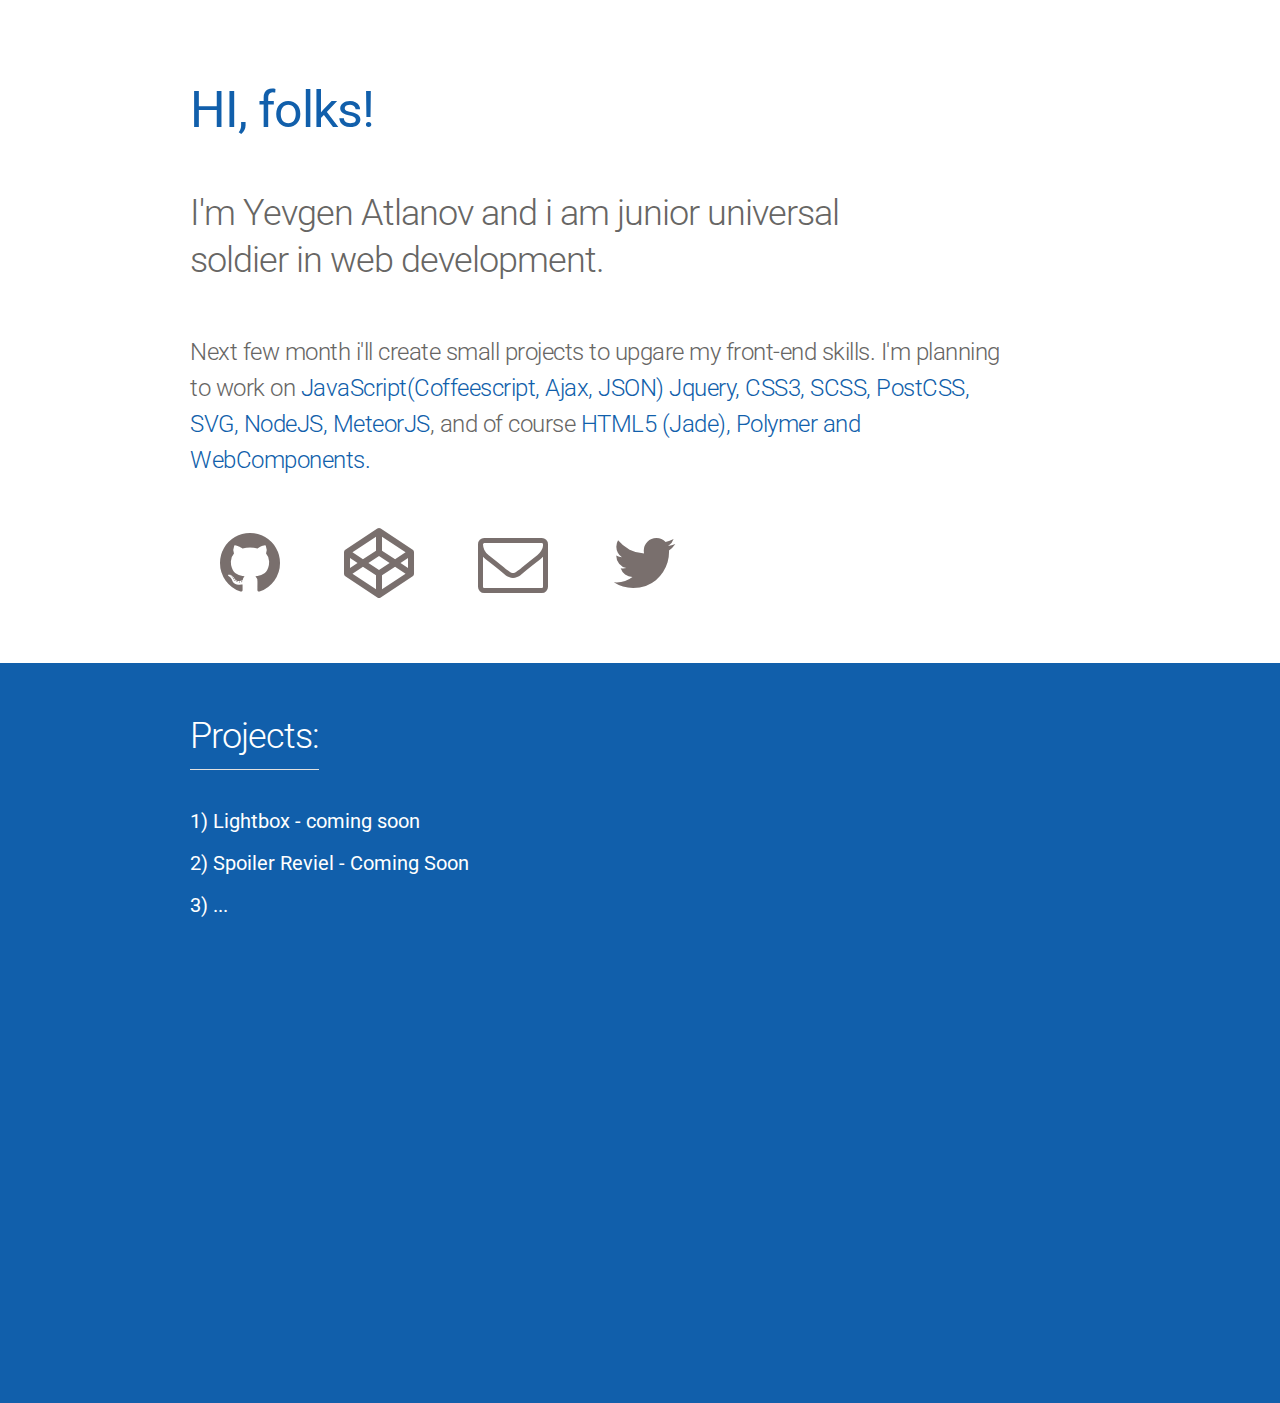
==== index.html @ bafecefc "first project commit" ====
<!DOCTYPE html>
<html>
<head>
	<meta charset="utf-8">
	<meta http-equiv="X-UA-Compatible" content="IE=edge">
	<title>Inspiring for js</title>
	<link rel="stylesheet" href="css/normilize.css">
	<link rel="stylesheet" href="css/skeleton.css">
	<link rel="stylesheet" href="css/custom.css">
	<link rel="stylesheet" href="//maxcdn.bootstrapcdn.com/font-awesome/4.3.0/css/font-awesome.min.css">
	<link href='http://fonts.googleapis.com/css?family=Roboto:400,100,100italic,300,300ita‌​lic,400italic,500,500italic,700,700italic,900italic,900' rel='stylesheet' type='text/css'>

</head>
<body>
	<div class="container">
		<div class="eleven columns offset-by-one column">
			<div class="row header">
			<h1><strong>HI, folks!</strong></h1>
			
			<h3 class="eight columns" style="margin-top: 30px;">I'm Yevgen Atlanov and i am junior universal soldier in web development. </h3>		
			<h5 class="ten columns" style="margin-top: 30px;">Next few month i'll create small projects to upgare my front-end skills. I'm planning to work on <span>JavaScript(Coffeescript, Ajax, JSON) Jquery, CSS3, SCSS, PostCSS, SVG, NodeJS, MeteorJS</span>, and of course <span>HTML5 (Jade), Polymer and WebComponents. </span></h5>	
			</div>
		</div>
		<div class="eleven columns offset-by-one column">
			<div class="row  links">
				<ul>
					<li><a href="https://github.com/Dioctopus" target="_blank"><i class="fa fa-github"></i></a></li>
					<li><a href="http://codepen.io/Dioctopus/" target="_blank"><i class="fa fa-codepen"></i></a></li>
					<li><a href="mailto:yevgen.atlanov@gmail.com" target="_blank"><i class="fa fa-envelope-o"></i></a></li>
					<li><a href="https://twitter.com/NealMoreau" target="_blank"><i class="fa fa-twitter"></i></a></li>
				</ul>
			</div>
		</div>
	</div>
	<div class=" projects">
			<div class="container">
				<div class="eleven columns offset-by-one column">
					<div class="row">
						<h3>Projects:</h3>
						<hr style="width: 13%; float: left; margin-top: -10px;">
					</div>

					<div class="row">
						<ul>
							<li><a href="#">1) Lightbox - coming soon</a></li>
							<li><a href="#">2) Spoiler Reviel - Coming Soon</a></li>
							<li><a href="#">3) ...</a></li>
						</ul>
					</div>
				</div>
			</div>
	</div>


	</div>
</body>
</html>
---- css/skeleton.css ----
/*
* Skeleton V2.0.4
* Copyright 2014, Dave Gamache
* www.getskeleton.com
* Free to use under the MIT license.
* http://www.opensource.org/licenses/mit-license.php
* 12/29/2014
*/


/* Table of contents
––––––––––––––––––––––––––––––––––––––––––––––––––
- Grid
- Base Styles
- Typography
- Links
- Buttons
- Forms
- Lists
- Code
- Tables
- Spacing
- Utilities
- Clearing
- Media Queries
*/


/* Grid
–––––––––––––––––––––––––––––––––––––––––––––––––– */
.container {
  position: relative;
  width: 100%;
  max-width: 1200px;
  margin: 0 auto;
  padding: 0 20px;
  box-sizing: border-box; }
.column,
.columns {
  width: 100%;
  float: left;
  box-sizing: border-box; }

/* For devices larger than 400px */
@media (min-width: 400px) {
  .container {
    width: 85%;
    padding: 0; }
}

/* For devices larger than 550px */
@media (min-width: 550px) {
  
  .column,
  .columns {
    }
  .column:first-child,
  .columns:first-child {
    margin-left: 0; }

  .one.column,
  .one.columns                    { width: 4.66666666667%; }
  .two.columns                    { width: 13.3333333333%; }
  .three.columns                  { width: 22%;            }
  .three-four.columns             { width: 25%;            }
  .four.columns                   { width: 30.6666666667%; }
  .five.columns                   { width: 39.3333333333%; }
  .six.columns                    { width: 48%;            }
  .seven.columns                  { width: 56.6666666667%; }
  .eight.columns                  { width: 65.3333333333%; }
  .eight-half.columns             { width: 71%; }
  .nine.columns                   { width: 74.0%;          }
  .ten.columns                    { width: 82.6666666667%; }
  .eleven.columns                 { width: 91.3333333333%; }
  .twelve.columns                 { width: 100%; margin-left: 0; }

  .one-third.column               { width: 30.6666666667%; }
  .two-thirds.column              { width: 65.3333333333%; }

  .one-half.column                { width: 48%; }

  /* Offsets */
  .offset-by-one.column,
  .offset-by-one.columns          { margin-left: 8.66666666667%; }
  .offset-by-two.column,
  .offset-by-two.columns          { margin-left: 17.3333333333%; }
  .offset-by-three.column,
  .offset-by-three.columns        { margin-left: 26%;            }
  .offset-by-four.column,
  .offset-by-four.columns         { margin-left: 34.6666666667%; }
  .offset-by-five.column,
  .offset-by-five.columns         { margin-left: 43.3333333333%; }
  .offset-by-six.column,
  .offset-by-six.columns          { margin-left: 52%;            }
  .offset-by-seven.column,
  .offset-by-seven.columns        { margin-left: 60.6666666667%; }
  .offset-by-eight.column,
  .offset-by-eight.columns        { margin-left: 69.3333333333%; }
  .offset-by-nine.column,
  .offset-by-nine.columns         { margin-left: 78.0%;          }
  .offset-by-ten.column,
  .offset-by-ten.columns          { margin-left: 86.6666666667%; }
  .offset-by-eleven.column,
  .offset-by-eleven.columns       { margin-left: 95.3333333333%; }

  .offset-by-one-third.column,
  .offset-by-one-third.columns    { margin-left: 34.6666666667%; }
  .offset-by-two-thirds.column,
  .offset-by-two-thirds.columns   { margin-left: 69.3333333333%; }

  .offset-by-one-half.column,
  .offset-by-one-half.columns     { margin-left: 52%; }

}


/* Base Styles
–––––––––––––––––––––––––––––––––––––––––––––––––– */
/* NOTE
html is set to 62.5% so that all the REM measurements throughout Skeleton
are based on 10px sizing. So basically 1.5rem = 15px :) */
html {
  font-size: 62.5%; }
body {
  font-size: 1.5em; /* currently ems cause chrome bug misinterpreting rems on body element */
  line-height: 1.6;
  font-weight: 400;
  font-family: "Roboto", sans-serif;
  color: #222; }


/* Typography
–––––––––––––––––––––––––––––––––––––––––––––––––– */
h1, h2, h3, h4, h5, h6 {
  margin-top: 0;
  margin-bottom: 2rem;
  font-weight: 300; 
  color: #676664;}
h1 { font-size: 4.0rem; line-height: 1.2;  letter-spacing: -.1rem;}
h2 { font-size: 3.6rem; line-height: 1.25; letter-spacing: -.1rem; }
h3 { font-size: 3.0rem; line-height: 1.3;  letter-spacing: -.1rem; }
h4 { font-size: 2.4rem; line-height: 1.35; letter-spacing: -.08rem; }
h5 { font-size: 1.8rem; line-height: 1.5;  letter-spacing: -.05rem; }
h6 { font-size: 1.5rem; line-height: 1.6;  letter-spacing: 0; }

/* Larger than phablet */
@media (min-width: 550px) {
  h1 { font-size: 5.0rem; }
  h2 { font-size: 4.2rem; }
  h3 { font-size: 3.6rem; }
  h4 { font-size: 3.0rem; }
  h5 { font-size: 2.4rem; }
  h6 { font-size: 1.5rem; }
}

p {
  margin-top: 0; }


/* Links
–––––––––––––––––––––––––––––––––––––––––––––––––– */
a {
  color: #796f6d;
  text-decoration: none; }
a:hover {
  /* color: #0FA0CE;*/ }


/* Buttons
–––––––––––––––––––––––––––––––––––––––––––––––––– */
.button,
button,
input[type="submit"],
input[type="reset"],
input[type="button"] {
 display: inline-block;
 height: 30px;
 padding: 0 10px;
 color: #555;
 text-align: center;
 font-size: 10px;
 margin-top: -5px;
 font-weight: 500;
 margin-left: 2px;
 line-height: 30px;
 /* letter-spacing: .1rem; */
 text-transform: uppercase;
 text-decoration: none;
 white-space: nowrap;
 color: #fff;
 background-color: #8a7e70;
/* border-radius: 4px; */ 
 border: 1px solid #bbb;
 cursor: pointer;
 box-sizing: border-box; }
.button:hover,
button:hover,
input[type="submit"]:hover,
input[type="reset"]:hover,
input[type="button"]:hover,
.button:focus,
button:focus,
input[type="submit"]:focus,
input[type="reset"]:focus,
input[type="button"]:focus {
  color: #333;
  border-color: #888;
  outline: 0; }
.button.button-primary,
button.button-primary,
input[type="submit"].button-primary,
input[type="reset"].button-primary,
input[type="button"].button-primary {
  color: #FFF;
  background-color: #33C3F0;
  border-color: #33C3F0; }
.button.button-primary:hover,
button.button-primary:hover,
input[type="submit"].button-primary:hover,
input[type="reset"].button-primary:hover,
input[type="button"].button-primary:hover,
.button.button-primary:focus,
button.button-primary:focus,
input[type="submit"].button-primary:focus,
input[type="reset"].button-primary:focus,
input[type="button"].button-primary:focus {
  color: #FFF;
  background-color: #1EAEDB;
  border-color: #1EAEDB; }


/* Forms
–––––––––––––––––––––––––––––––––––––––––––––––––– */
input[type="email"],
input[type="number"],
input[type="search"],
input[type="text"],
input[type="tel"],
input[type="url"],
input[type="password"],
textarea,
select {
  height: 30px;
  padding: 6px 10px; /* The 6px vertically centers text on FF, ignored by Webkit */
  background-color: #fff;
  border: 1px solid #D1D1D1;
 /* border-radius: 4px; */
  box-shadow: none;
  box-sizing: border-box; }
/* Removes awkward default styles on some inputs for iOS */
input[type="email"],
input[type="number"],
input[type="search"],
input[type="text"],
input[type="tel"],
input[type="url"],
input[type="password"],
textarea {
  -webkit-appearance: none;
     -moz-appearance: none;
          appearance: none; }
textarea {
  min-height: 65px;
  padding-top: 6px;
  padding-bottom: 6px; }
input[type="email"]:focus,
input[type="number"]:focus,
input[type="search"]:focus,
input[type="text"]:focus,
input[type="tel"]:focus,
input[type="url"]:focus,
input[type="password"]:focus,
textarea:focus,
select:focus {
  border: 1px solid #33C3F0;
  outline: 0; }
label,
legend {
  display: block;
  margin-bottom: .5rem;
  font-weight: 600; }
fieldset {
  padding: 0;
  border-width: 0; }
input[type="checkbox"],
input[type="radio"] {
  display: inline; }
label > .label-body {
  display: inline-block;
  margin-left: .5rem;
  font-weight: normal; }


/* Lists
–––––––––––––––––––––––––––––––––––––––––––––––––– */
ul {
  list-style: circle inside; }
ol {
  list-style: decimal inside; }
ol, ul {
  padding-left: 0;
  margin-top: 0; }
ul ul,
ul ol,
ol ol,
ol ul {
  margin: 1.5rem 0 1.5rem 3rem;
  font-size: 90%; }
li {
  margin-bottom: 1rem; 
  list-style-type: none;}


/* Code
–––––––––––––––––––––––––––––––––––––––––––––––––– */
code {
  padding: .2rem .5rem;
  margin: 0 .2rem;
  font-size: 90%;
  white-space: nowrap;
  background: #F1F1F1;
  border: 1px solid #E1E1E1;
  border-radius: 4px; }
pre > code {
  display: block;
  padding: 1rem 1.5rem;
  white-space: pre; }


/* Tables
–––––––––––––––––––––––––––––––––––––––––––––––––– */
th,
td {
  padding: 1px;
  text-align: center;
  /* border-bottom: 1px solid #E1E1E1; */ }
th:first-child,
td:first-child {
  padding-left: 0; }
th:last-child,
td:last-child {
  padding-right: 0; }


/* Spacing
–––––––––––––––––––––––––––––––––––––––––––––––––– */
button,
.button {
  margin-bottom: 1rem; }
input,
textarea,
select,
fieldset {
  /* margin-bottom: 1.5rem; */ }
pre,
blockquote,
dl,
figure,
table,
p,
ul,
ol,
form {
  margin-bottom: 2.5rem; }


/* Utilities
–––––––––––––––––––––––––––––––––––––––––––––––––– */
.u-full-width {
  width: 100%;
  box-sizing: border-box; }
.u-max-full-width {
  max-width: 100%;
  box-sizing: border-box; }
.u-pull-right {
  float: right; }
.u-pull-left {
  float: left; }


/* Misc
–––––––––––––––––––––––––––––––––––––––––––––––––– */
hr {
  margin-top: 3rem;
  margin-bottom: 3.5rem;
  border-width: 0;
  border-top: 1px solid #E1E1E1; }


/* Clearing
–––––––––––––––––––––––––––––––––––––––––––––––––– */

/* Self Clearing Goodness */
.container:after,
.row:after,
.u-cf {
  content: "";
  display: table;
  clear: both; 
height: 100%;}


/* Media Queries
–––––––––––––––––––––––––––––––––––––––––––––––––– */
/*
Note: The best way to structure the use of media queries is to create the queries
near the relevant code. For example, if you wanted to change the styles for buttons
on small devices, paste the mobile query code up in the buttons section and style it
there.
*/


/* Larger than mobile */
@media (min-width: 400px) {}

/* Larger than phablet (also point when grid becomes active) */
@media (min-width: 550px) {}

/* Larger than tablet */
@media (min-width: 750px) {}

/* Larger than desktop */
@media (min-width: 1000px) {}

/* Larger than Desktop HD */
@media (min-width: 1200px) {}
---- css/custom.css ----
/*
* Atlanov Yevgen
* Work and improvement drill
* www.atlanov-web.com
* Free to use under the MIT license.
* http://www.opensource.org/licenses/mit-license.php
* 10/07/2015
*/


/* Styles categories 
_______________________


1. Header
2. Content
3. Footer
4. Buttons
5. Forms
________________________ */

body {
    margin: 0px;
    padding: 0px;
}

.header {
    
    height: 400px;
    margin-top: 80px;

} 

.header h1 {
    color: #115FAB;
}
.header span {
    color: #115FAB;
}
.links {

} 
.links li {
  
   
    padding: 30px;
    display: inline-block;
}

  
    .links i {
    font-size: 70px;
}

.links i:hover {
    color: #115FAB;
}


.projects {
    height: 740px;
    background-color: #115FAB;
    color: #fff;

} 
.projects h3 {
    margin-top: 50px;
    color: #fff;
   
} 

.projects a {
   font-size: 20px;
    color: #fff;
   
} 

.project li {
    margin-bottom: 20px;
}
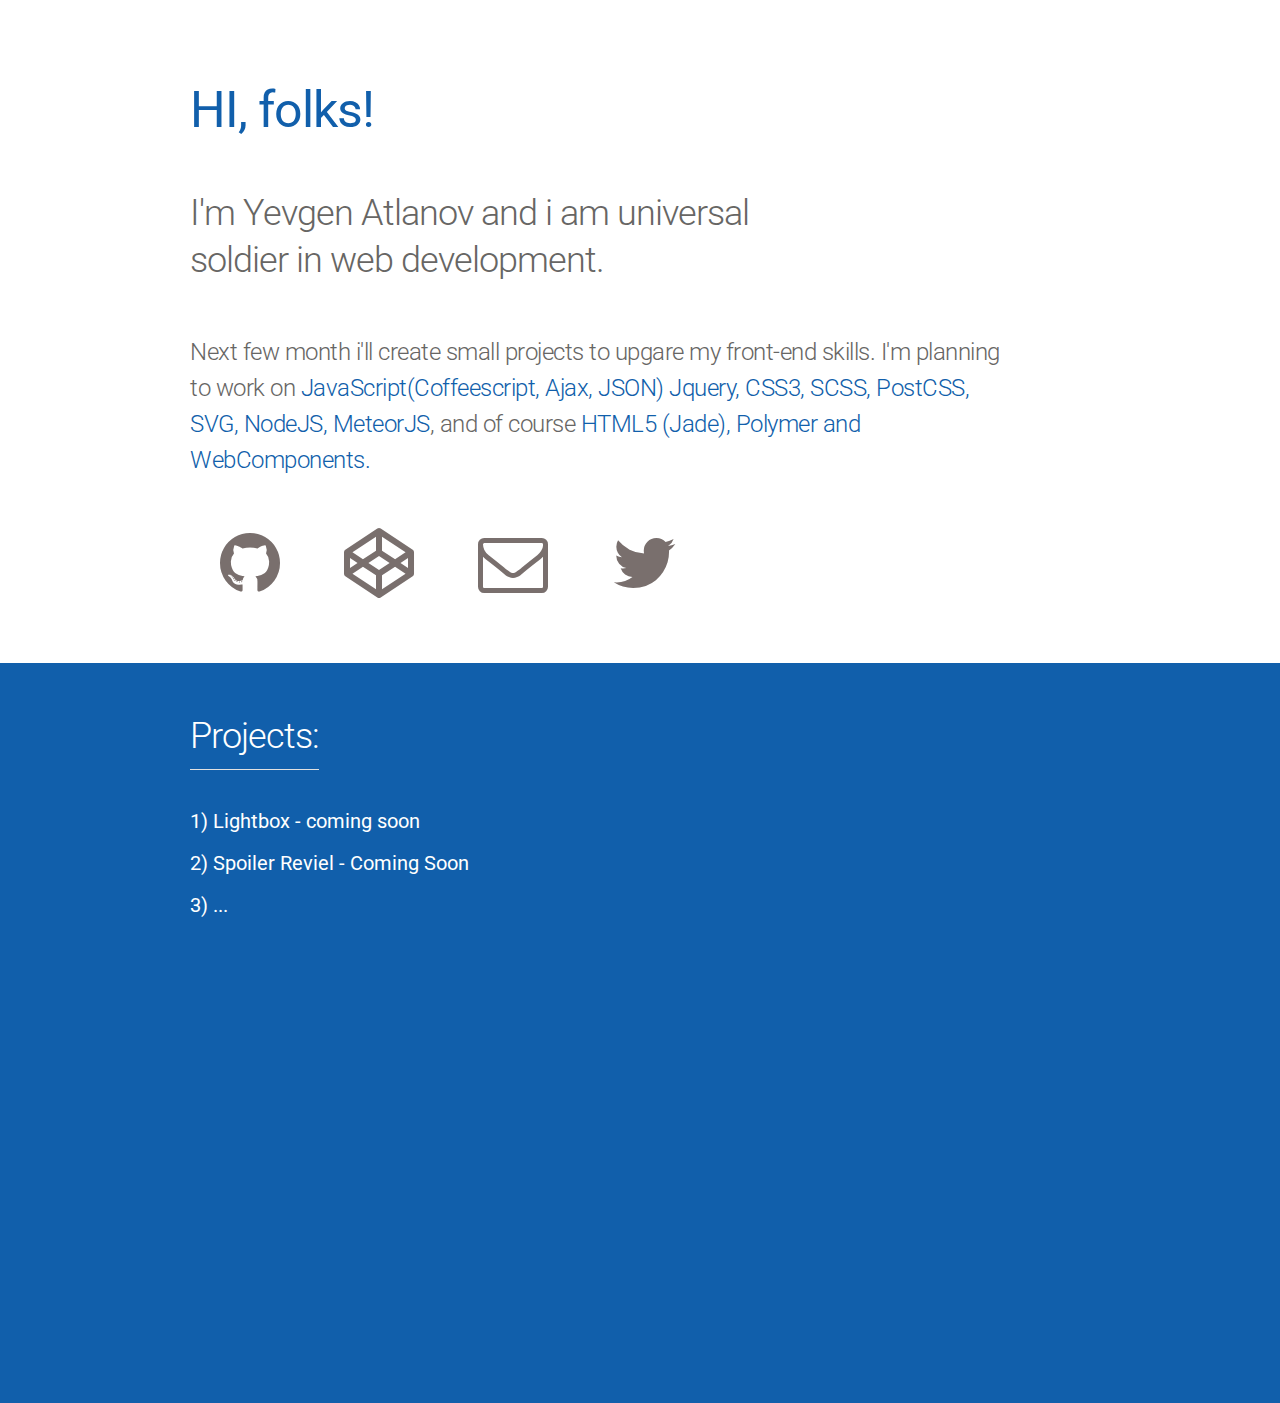
==== commit c5f9336a: "trying to use tower app" ====
--- a/index.html
+++ b/index.html
@@ -17,7 +17,7 @@
 			<div class="row header">
 			<h1><strong>HI, folks!</strong></h1>
 			
-			<h3 class="eight columns" style="margin-top: 30px;">I'm Yevgen Atlanov and i am junior universal soldier in web development. </h3>		
+			<h3 class="eight columns" style="margin-top: 30px;">I'm Yevgen Atlanov and i am universal soldier in web development. </h3>
 			<h5 class="ten columns" style="margin-top: 30px;">Next few month i'll create small projects to upgare my front-end skills. I'm planning to work on <span>JavaScript(Coffeescript, Ajax, JSON) Jquery, CSS3, SCSS, PostCSS, SVG, NodeJS, MeteorJS</span>, and of course <span>HTML5 (Jade), Polymer and WebComponents. </span></h5>	
 			</div>
 		</div>
